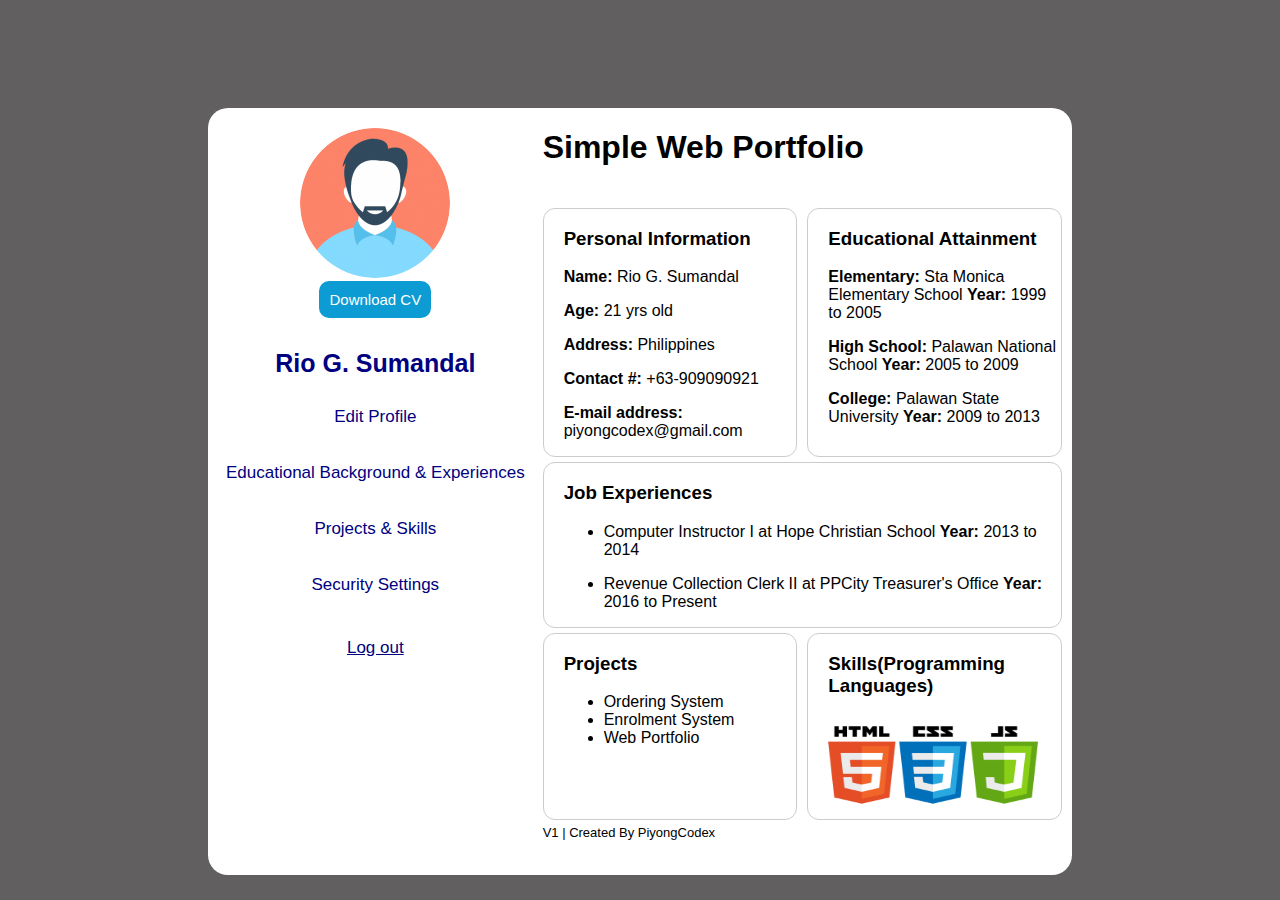
==== index.html @ 70ddd00c "added new projSkills.html and styleProjSkills.css" ====
<!DOCTYPE html>
<html lang="en">
  <head>
    <meta charset="UTF-8" />
    <meta http-equiv="X-UA-Compatible" content="IE=edge" />
    <meta name="viewport" content="width=device-width, initial-scale=1.0" />
    <title>Practice</title>
    <link rel="stylesheet" href="styleIndex.css" />
  </head>
  <body>
    <!--This will be the main-->
    <div class="container">
      <!--Side Bar-->
      <div class="sideMenu">
        <img id="imgs" src="/imgs/manid.png" alt="" /><br />
        <input id="dlCvBtn" type="submit" value="Download CV" />
        <div class="userContainer">
          <h2 id="rio">Rio G. Sumandal</h2>
          <a href="/editprof.html">
            <input class="btn" type="submit" value="Edit Profile" />
          </a>
          <a href="/educBcEx.html">
            <input
              class="btn"
              type="submit"
              value="Educational Background & Experiences"
            />
          </a>
          <a href="/projSkills.html">
            <input class="btn" type="submit" value="Projects & Skills" />
          </a>
          <input class="btn" type="submit" value="Security Settings" />
        </div>
        <a class="btn" href="/login.html">Log out</a>
      </div>
      <!--Top Header-->
      <div clas="topContent">
        <h1 id="topH">Simple Web Portfolio</h1>
      </div>
      <!--Main Content-->
      <div class="mainContent">
        <div class="infoBox">
          <b></b>
          <h3>Personal Information</h3>
          <p><b>Name:</b> Rio G. Sumandal</p>
          <p><b>Age:</b> 21 yrs old</p>
          <p><b>Address:</b> Philippines</p>
          <p><b>Contact #:</b> +63-909090921</p>
          <p><b>E-mail address:</b> piyongcodex@gmail.com</p>
        </div>
        <div class="educBox">
          <h3>Educational Attainment</h3>
          <p>
            <b>Elementary:</b> Sta Monica Elementary School <b>Year:</b> 1999 to
            2005
          </p>
          <p>
            <b>High School:</b> Palawan National School <b>Year:</b> 2005 to
            2009
          </p>
          <p>
            <b>College:</b> Palawan State University <b>Year:</b> 2009 to 2013
          </p>
        </div>
        <div class="expBox">
          <h3>Job Experiences</h3>
          <ul>
            <li>
              <p>
                Computer Instructor I at Hope Christian School <b>Year:</b> 2013
                to 2014
              </p>
            </li>
            <li>
              <p>
                Revenue Collection Clerk II at PPCity Treasurer's Office
                <b>Year:</b> 2016 to Present
              </p>
            </li>
          </ul>
        </div>
        <div class="projBox">
          <h3>Projects</h3>
          <ul>
            <li>Ordering System</li>
            <li>Enrolment System</li>
            <li>Web Portfolio</li>
          </ul>
        </div>
        <div class="skillsBox">
          <h3>Skills(Programming Languages)</h3>
          <img id="skillIcon" src="/imgs/cssjavahtml.png" alt="" />
        </div>
      </div>
      <div class="footerBottom">V1 | Created By PiyongCodex</div>
    </div>
    <!--This will be the main-->
  </body>
</html>
---- styleIndex.css ----
body
{
    font-family: Verdana, Geneva, Tahoma, sans-serif;
    padding: 100px 200px 0 200px;
    background-color: rgb(97, 95, 95);

}
.container
{
    background-color: white;
    border-radius: 20px;
    height: auto;
    width: auto;
    display: grid;

    grid-template-columns: 1fr 3fr;
    grid-template-rows: 100px 1fr 50px;

    grid-template-areas: "block1 block2"
                         "block1 block3"
                         "block1 block4";
}
.sideMenu
{
    padding: 20px 0 0 0;
    grid-area: block1;
    text-align: center;
    font-size: 15px;

}
.topContent
{
    grid-area: block2;
}
.mainContent
{
    grid-area: block3;
}
.footerBottom
{
    grid-area: block4;
}
.btn
{
   line-height: 30px;
   font-size: 17px;
   font-weight: 500;
   border-color: transparent;
   background-color: transparent;
   cursor: pointer;
   color: navy;
   margin-bottom: 20px;
}
.btn:hover,#dlCvBtn:hover
{
    font-weight: 900;
}
.user
{
    color: green;
    font-weight: 700;
}
.userContainer
{
    padding: 10px;
    border-radius: 30px;
    display:flex;
    flex-direction: column;
}
h2
{
font-size: 25px;
color: navy;
}
.mainContent
{
    display: grid;
    grid-template-areas: "block1 block2" "block3 block3" "block4 block5";
    grid-template-columns: 1fr 1fr;
}
.mainContent>div
{

 padding: 0 0 0 20px;
 border: 1px solid #ccc;
 border-radius: 12px;
 margin: 0 10px 5px 0;

 min-height: 100px;
 overflow: hidden;
}
.infoBox
{
    grid-area: block1;
}
.educBox
{
    grid-area: block2;
}
.expBox
{
    grid-area: block3;
}
.projBox
{
    grid-area: block4;
}
.skillsBox
{
    grid-area: block5;
}
.footerBottom
{
    font-size: 13px;
}
#skillIcon
{
    width: 210px;
    height: 100px;
}
#order
{
height: 100px;
width: 100px;
border-radius: 20px;
line-height: 20px;
border: 1px solid #ccc;
}
#skills
{
height: 100px;
width: 170px;
}
#imgs
{
    width: 150px;
    height: 150px;
    border-radius: 50%;
}
#dlCvBtn
{
    font-size: 15px;
    border: none;
    border-radius: 10px;
    padding: 10px;
    background-color: rgb(12, 155, 211);
    color: white;
}
@media (max-width: 952px)
{
    .container
    {
        grid-template-columns: 1fr;
        grid-template-rows: 100px 1fr 2fr 100px;

        grid-template-areas: "block2"
                            "block1"
                            "block3"
                            "block4";
    }
    .mainContent
    {
        grid-template-areas: "block1"
                            "block2"
                            "block3"
                            "block4"
                            "block5";
        grid-template-columns: 1fr;

        margin-left: 10px;
    }
    #topH
    {
    text-align: center;
    }
    .userContainer
    {
        padding: 10px;
        border-radius: 30px;
        display: block;
    }
}
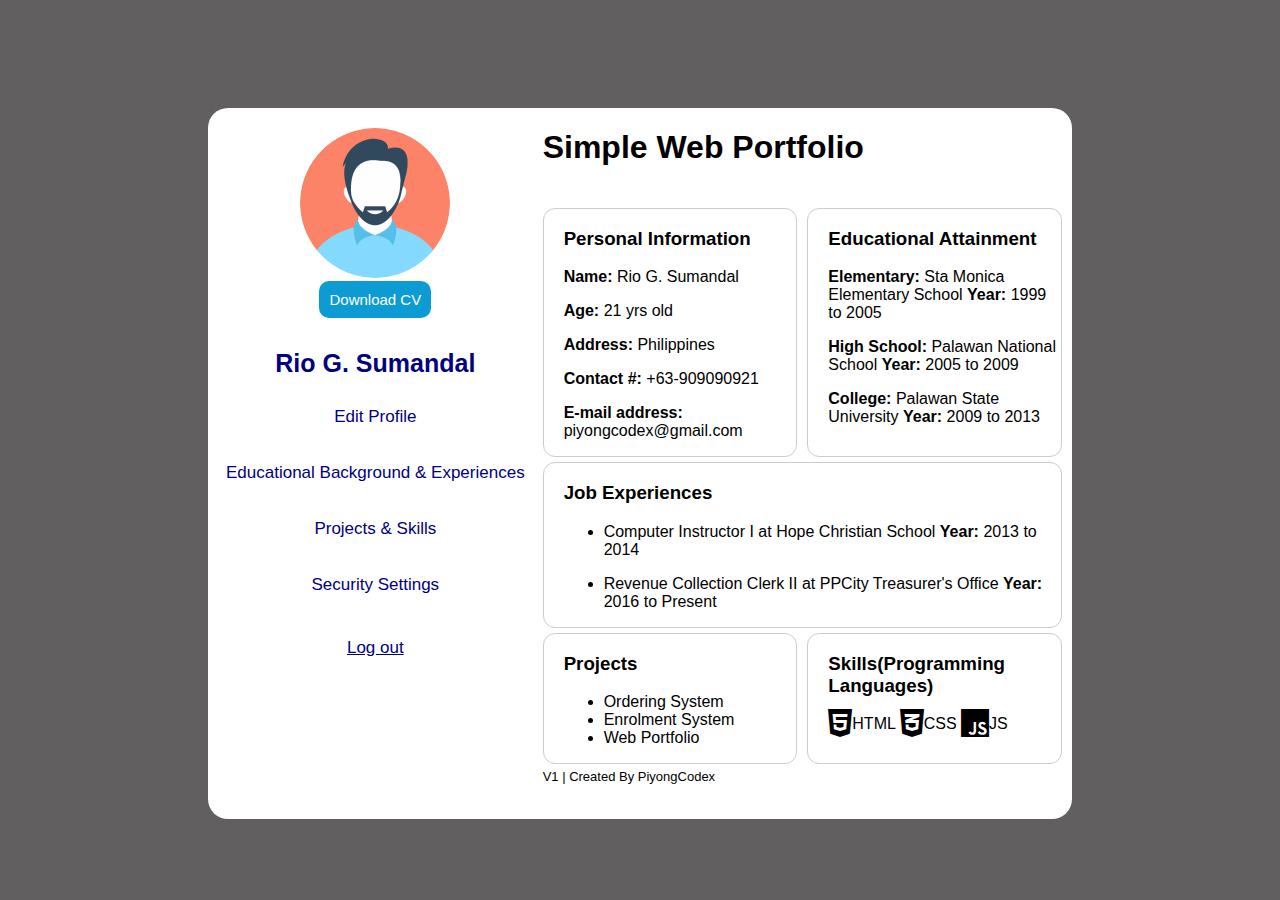
==== commit 32e37cae: "update/change the icon of skills to font awesome" ====
--- a/index.html
+++ b/index.html
@@ -6,6 +6,10 @@
     <meta name="viewport" content="width=device-width, initial-scale=1.0" />
     <title>Practice</title>
     <link rel="stylesheet" href="styleIndex.css" />
+    <link
+      rel="stylesheet"
+      href="https://cdnjs.cloudflare.com/ajax/libs/font-awesome/6.2.1/css/all.min.css"
+    />
   </head>
   <body>
     <!--This will be the main-->
@@ -89,7 +93,9 @@
         </div>
         <div class="skillsBox">
           <h3>Skills(Programming Languages)</h3>
-          <img id="skillIcon" src="/imgs/cssjavahtml.png" alt="" />
+          <i class="fa-brands fa-html5 fa-2xl"></i>HTML
+          <i class="fa-brands fa-css3-alt fa-2xl"></i>CSS
+          <i class="fa-brands fa-js fa-2xl"></i>JS
         </div>
       </div>
       <div class="footerBottom">V1 | Created By PiyongCodex</div>
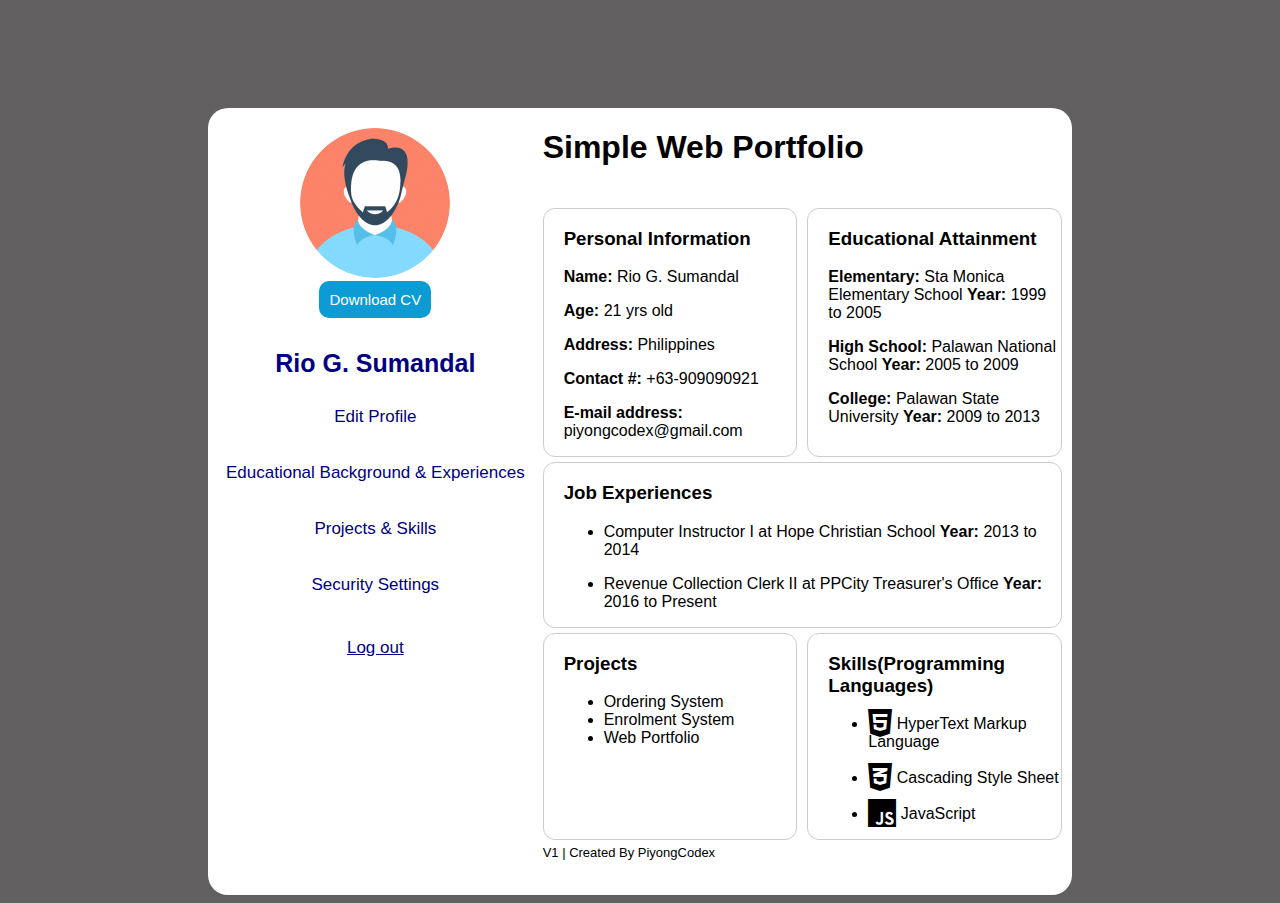
==== commit af464b43: "add icon images in skills and added link on projects" ====
--- a/index.html
+++ b/index.html
@@ -93,9 +93,18 @@
         </div>
         <div class="skillsBox">
           <h3>Skills(Programming Languages)</h3>
-          <i class="fa-brands fa-html5 fa-2xl"></i>HTML
-          <i class="fa-brands fa-css3-alt fa-2xl"></i>CSS
-          <i class="fa-brands fa-js fa-2xl"></i>JS
+          <ul>
+            <li>
+              <i class="fa-brands fa-html5 fa-2xl"></i> HyperText Markup
+              Language
+            </li>
+            <br />
+            <li>
+              <i class="fa-brands fa-css3-alt fa-2xl"></i> Cascading Style Sheet
+            </li>
+            <br />
+            <li><i class="fa-brands fa-js fa-2xl"></i> JavaScript</li>
+          </ul>
         </div>
       </div>
       <div class="footerBottom">V1 | Created By PiyongCodex</div>
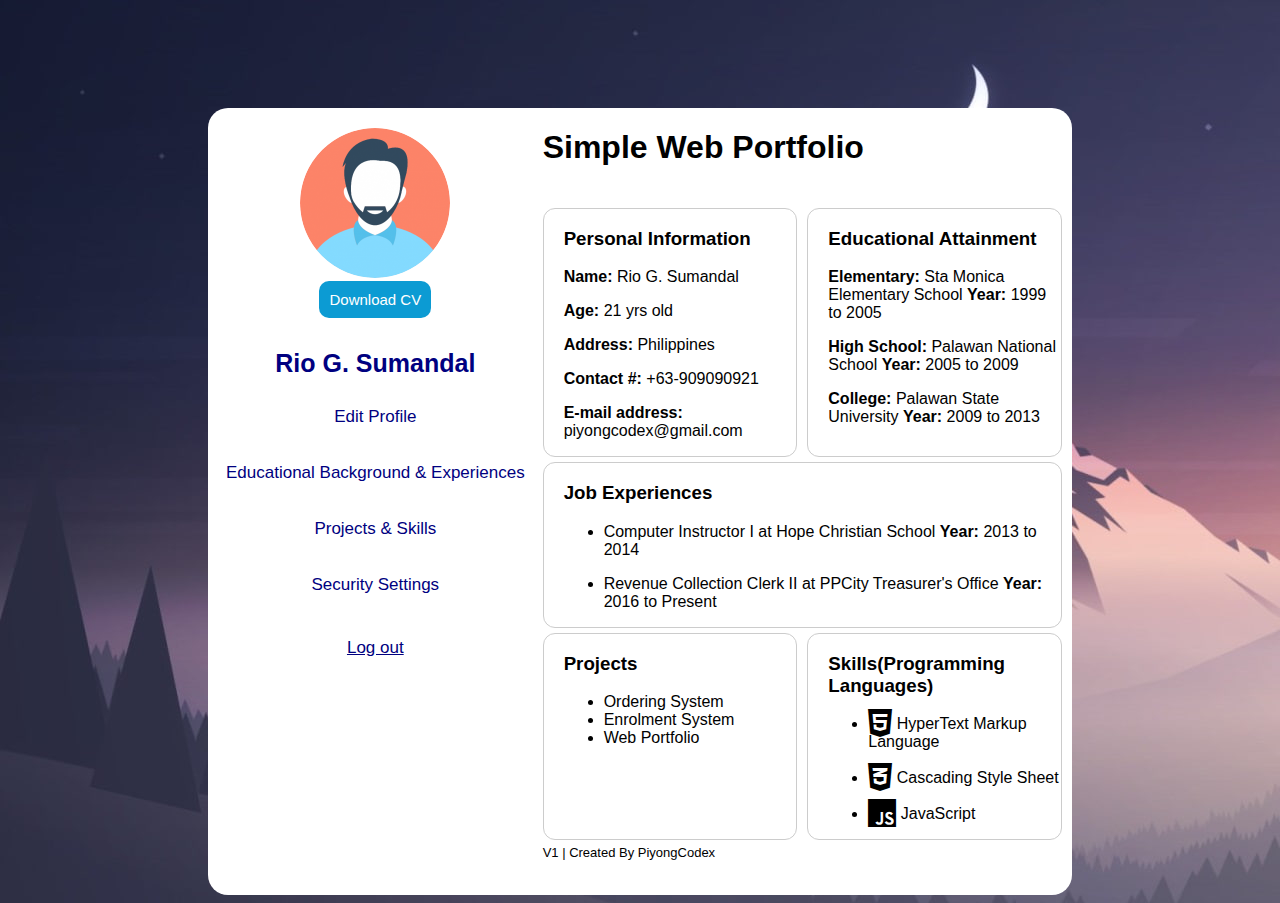
==== commit 256cba35: "add background image" ====
--- a/index.html
+++ b/index.html
@@ -11,7 +11,7 @@
       href="https://cdnjs.cloudflare.com/ajax/libs/font-awesome/6.2.1/css/all.min.css"
     />
   </head>
-  <body>
+  <body background="/imgs/wallpaper.jpg">
     <!--This will be the main-->
     <div class="container">
       <!--Side Bar-->
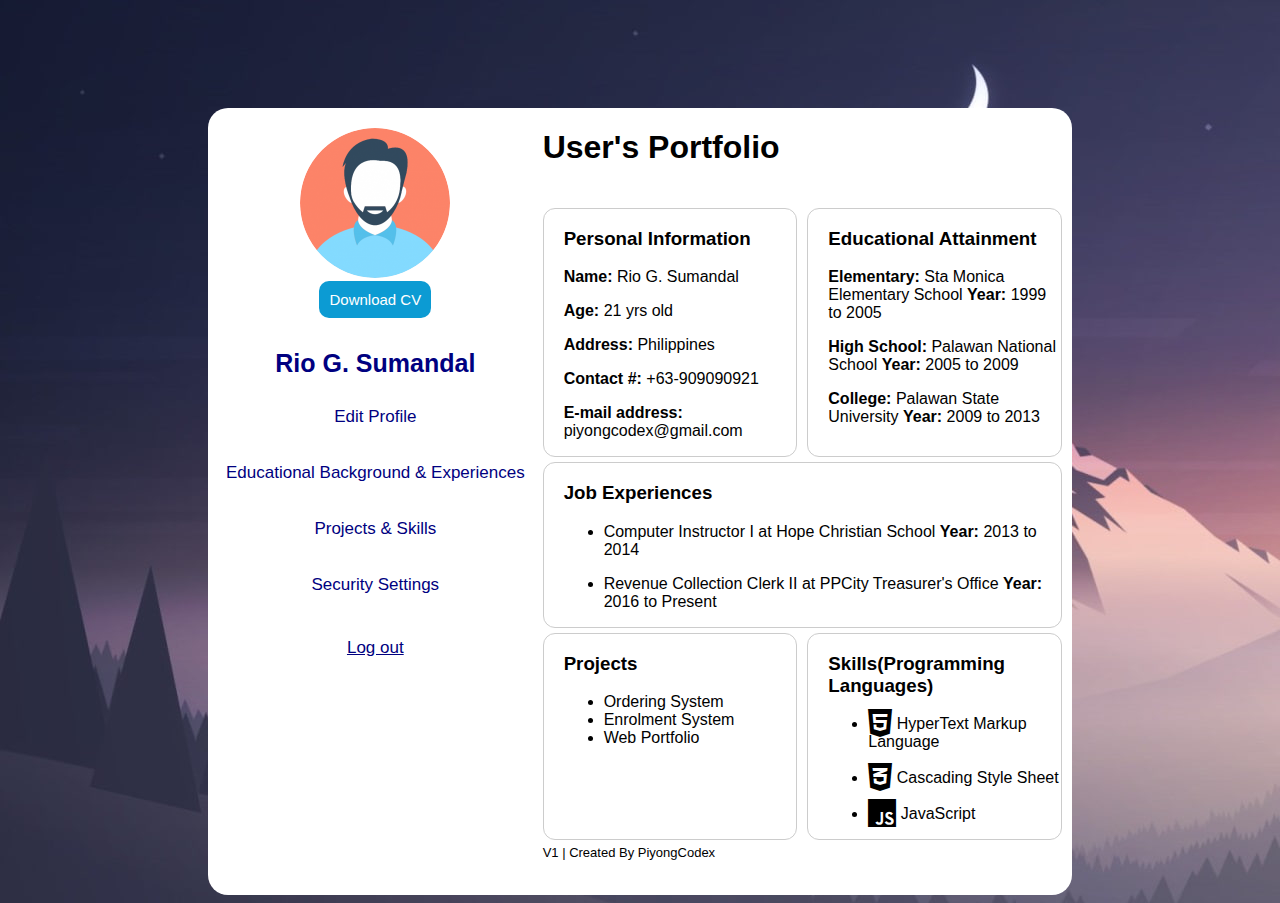
==== commit 34072be1: "change header from Simple Web Portfolio to User's Portfolio" ====
--- a/index.html
+++ b/index.html
@@ -39,7 +39,7 @@
       </div>
       <!--Top Header-->
       <div clas="topContent">
-        <h1 id="topH">Simple Web Portfolio</h1>
+        <h1 id="topH">User's Portfolio</h1>
       </div>
       <!--Main Content-->
       <div class="mainContent">
--- a/styleIndex.css
+++ b/styleIndex.css
@@ -54,6 +54,7 @@
 .btn:hover,#dlCvBtn:hover
 {
     font-weight: 900;
+    cursor: pointer;
 }
 .user
 {
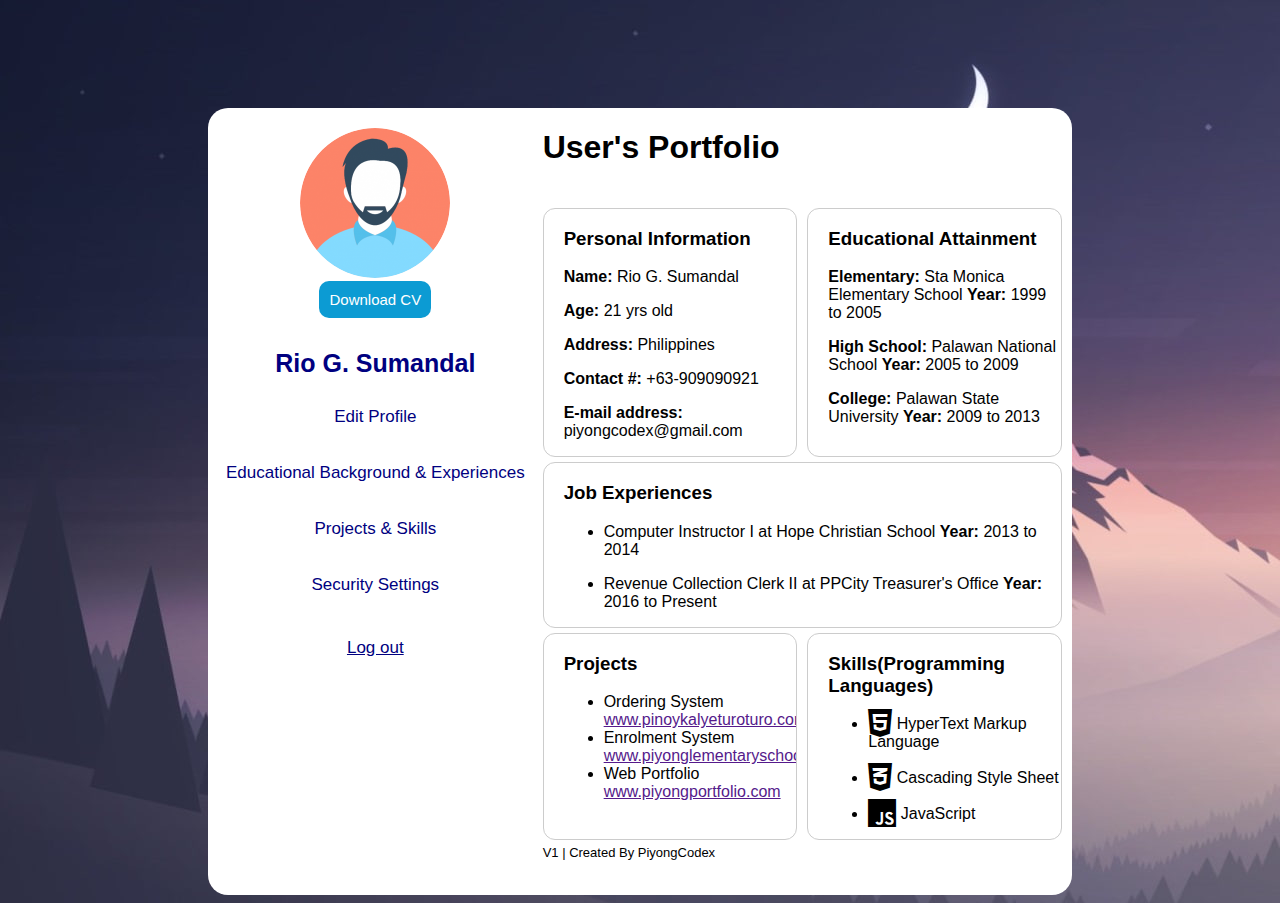
==== commit 13d6be2b: "added a display of web link for projects, removed the https:// in projSkills.html to adjust the text" ====
--- a/index.html
+++ b/index.html
@@ -86,9 +86,15 @@
         <div class="projBox">
           <h3>Projects</h3>
           <ul>
-            <li>Ordering System</li>
-            <li>Enrolment System</li>
-            <li>Web Portfolio</li>
+            <li>
+              Ordering System
+              <a href="">www.pinoykalyeturoturo.com</a>
+            </li>
+            <li>
+              Enrolment System
+              <a href="">www.piyonglementaryschool.com</a>
+            </li>
+            <li>Web Portfolio <a href="">www.piyongportfolio.com</a></li>
           </ul>
         </div>
         <div class="skillsBox">
